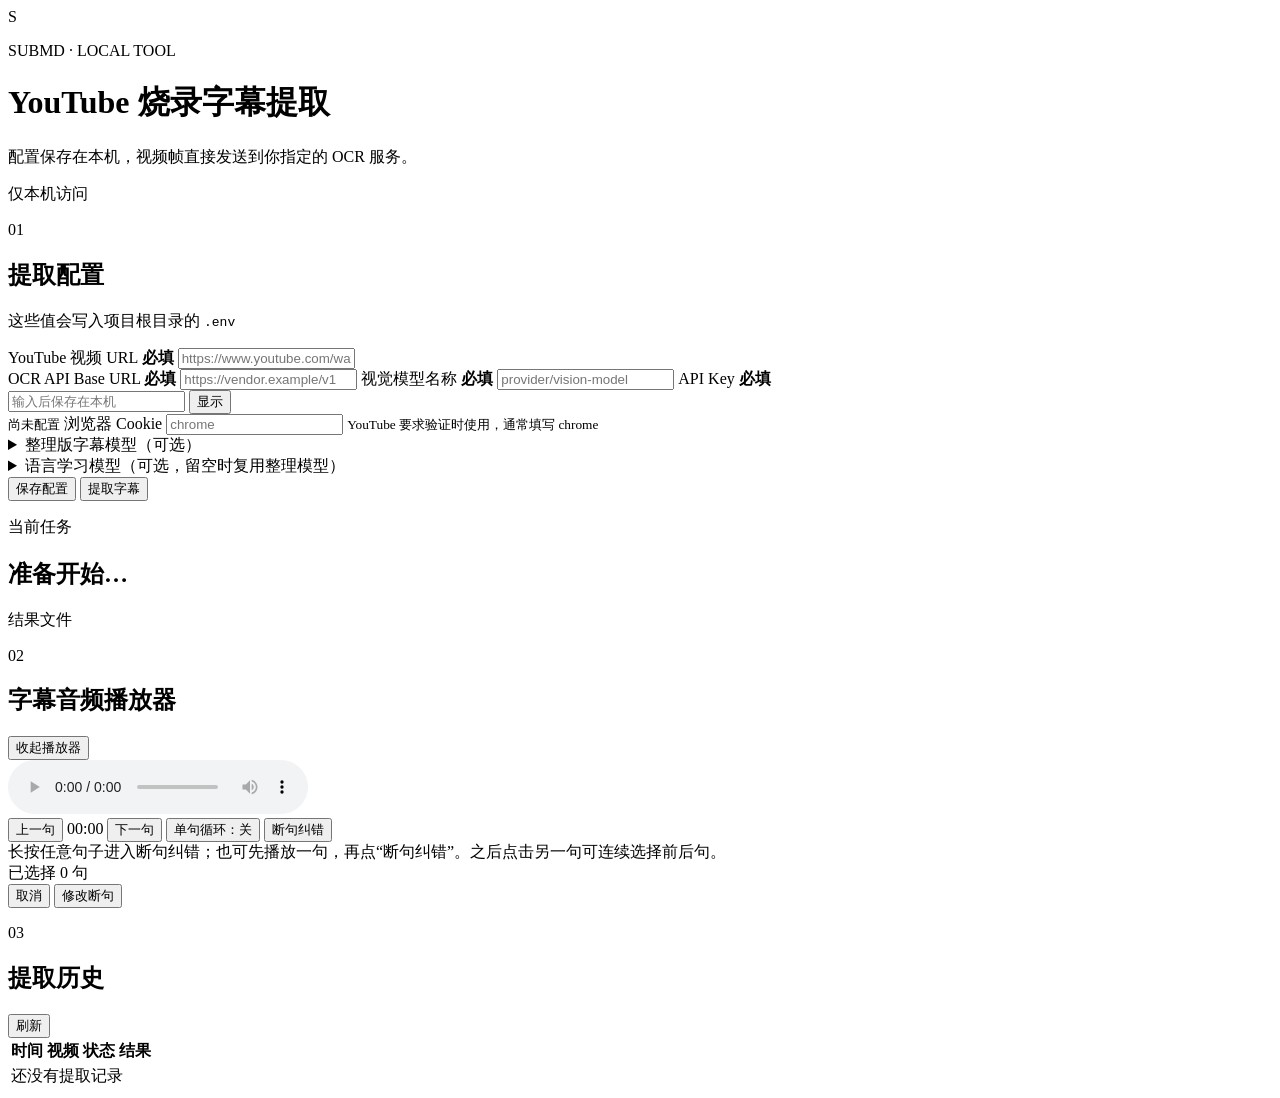
==== src/submd/ui/index.html @ 1b195054 "feat: add caption-guided correction and editable study player" ====
<!doctype html>
<html lang="zh-CN">
  <head>
    <meta charset="utf-8" />
    <meta name="viewport" content="width=device-width, initial-scale=1" />
    <meta name="color-scheme" content="light" />
    <title>SubMD · YouTube 烧录字幕提取</title>
    <link rel="stylesheet" href="/assets/styles.css" />
  </head>
  <body>
    <main class="shell">
      <header class="hero">
        <div class="brand-mark" aria-hidden="true">S</div>
        <div>
          <p class="eyebrow">SUBMD · LOCAL TOOL</p>
          <h1>YouTube 烧录字幕提取</h1>
          <p class="subtitle">配置保存在本机，视频帧直接发送到你指定的 OCR 服务。</p>
        </div>
        <span class="local-badge"><span></span>仅本机访问</span>
      </header>

      <section class="panel form-panel" aria-labelledby="config-title">
        <div class="section-heading">
          <div>
            <p class="section-index">01</p>
            <h2 id="config-title">提取配置</h2>
          </div>
          <p>这些值会写入项目根目录的 <code>.env</code></p>
        </div>

        <form id="extract-form">
          <label class="field field-wide">
            <span>YouTube 视频 URL <b>必填</b></span>
            <input id="youtube-url" name="SUBMD_YOUTUBE_URL" type="url" required
              placeholder="https://www.youtube.com/watch?v=..." autocomplete="off" />
          </label>

          <div class="field-grid">
            <label class="field">
              <span>OCR API Base URL <b>必填</b></span>
              <input name="SUBMD_OCR_BASE_URL" type="url" required
                placeholder="https://vendor.example/v1" autocomplete="off" />
            </label>
            <label class="field">
              <span>视觉模型名称 <b>必填</b></span>
              <input name="SUBMD_OCR_MODEL" type="text" required
                placeholder="provider/vision-model" autocomplete="off" />
            </label>
            <label class="field">
              <span>API Key <b>必填</b></span>
              <div class="password-wrap">
                <input id="api-key" name="SUBMD_OCR_API_KEY" type="password"
                  placeholder="输入后保存在本机" autocomplete="new-password" />
                <button type="button" id="toggle-key" class="icon-button" aria-label="显示 API Key">显示</button>
              </div>
              <small id="key-hint">尚未配置</small>
            </label>
            <label class="field">
              <span>浏览器 Cookie</span>
              <input name="SUBMD_YOUTUBE_COOKIES_FROM_BROWSER" type="text"
                placeholder="chrome" autocomplete="off" />
              <small>YouTube 要求验证时使用，通常填写 chrome</small>
            </label>
          </div>

          <details class="advanced">
            <summary>整理版字幕模型（可选）</summary>
            <div class="field-grid advanced-grid">
              <label class="field">
                <span>文本模型 API Base URL</span>
                <input name="SUBMD_TEXT_BASE_URL" type="url"
                  placeholder="留空时复用 OCR 地址" autocomplete="off" />
              </label>
              <label class="field">
                <span>文本模型名称</span>
                <input name="SUBMD_TEXT_MODEL" type="text"
                  placeholder="留空时复用视觉模型" autocomplete="off" />
              </label>
            </div>
          </details>

          <details class="advanced">
            <summary>语言学习模型（可选，留空时复用整理模型）</summary>
            <div class="field-grid advanced-grid">
              <label class="field">
                <span>语言学习 API Base URL</span>
                <input name="SUBMD_LEARNING_BASE_URL" type="url"
                  placeholder="留空时复用整理模型或 OCR 地址" autocomplete="off" />
              </label>
              <label class="field">
                <span>语言学习模型名称</span>
                <input name="SUBMD_LEARNING_MODEL" type="text"
                  placeholder="留空时复用整理模型或视觉模型" autocomplete="off" />
              </label>
              <label class="field">
                <span>语言学习 API Key</span>
                <div class="password-wrap">
                  <input id="learning-api-key" name="SUBMD_LEARNING_API_KEY" type="password"
                    placeholder="留空时复用 OCR API Key" autocomplete="new-password" />
                  <button type="button" id="toggle-learning-key" class="icon-button"
                    aria-label="显示语言学习 API Key">显示</button>
                </div>
                <small id="learning-key-hint">未单独配置；将复用 OCR API Key</small>
              </label>
            </div>
          </details>

          <div class="actions">
            <button type="button" id="save-button" class="button secondary">保存配置</button>
            <button type="submit" id="extract-button" class="button primary">
              <span class="button-label">提取字幕</span>
              <span class="button-loader" aria-hidden="true"></span>
            </button>
          </div>
        </form>
      </section>

      <section id="job-panel" class="panel job-panel hidden" aria-live="polite">
        <div class="job-icon" aria-hidden="true"></div>
        <div class="job-copy">
          <p class="job-label">当前任务</p>
          <h2 id="job-status">准备开始…</h2>
          <p id="job-url" class="muted truncate"></p>
        </div>
        <div id="job-result" class="result-link hidden">
          <span>结果文件</span>
          <div id="result-links"></div>
        </div>
      </section>

      <section id="player-panel" class="panel player-panel hidden" aria-labelledby="player-title">
        <div class="section-heading player-heading">
          <div>
            <p class="section-index">02</p>
            <h2 id="player-title">字幕音频播放器</h2>
            <p id="player-summary" class="muted"></p>
          </div>
          <button id="close-player" class="text-button" type="button">收起播放器</button>
        </div>
        <div class="audio-dock">
          <audio id="subtitle-audio" controls preload="metadata"></audio>
          <div class="sentence-controls">
            <button id="previous-sentence" class="button secondary" type="button">上一句</button>
            <span id="current-time" aria-live="polite">00:00</span>
            <button id="next-sentence" class="button secondary" type="button">下一句</button>
            <button id="loop-sentence" class="button loop-button" type="button"
              aria-pressed="false">单句循环：关</button>
            <button id="start-boundary-selection" class="button secondary" type="button">断句纠错</button>
          </div>
        </div>
        <div class="boundary-help">
          长按任意句子进入断句纠错；也可先播放一句，再点“断句纠错”。之后点击另一句可连续选择前后句。
        </div>
        <div id="boundary-toolbar" class="boundary-toolbar hidden" role="status">
          <span id="boundary-selection-count">已选择 0 句</span>
          <div>
            <button id="cancel-boundary-selection" class="text-button" type="button">取消</button>
            <button id="open-boundary-editor" class="button primary" type="button">修改断句</button>
          </div>
        </div>
        <ol id="sentence-list" class="sentence-list" aria-label="可点击字幕"></ol>
      </section>

      <section class="panel history-panel" aria-labelledby="history-title">
        <div class="section-heading history-heading">
          <div>
            <p class="section-index">03</p>
            <h2 id="history-title">提取历史</h2>
          </div>
          <button id="refresh-history" class="text-button" type="button">刷新</button>
        </div>
        <div class="table-wrap">
          <table>
            <thead>
              <tr><th>时间</th><th>视频</th><th>状态</th><th>结果</th></tr>
            </thead>
            <tbody id="history-body">
              <tr><td colspan="4" class="empty-state">还没有提取记录</td></tr>
            </tbody>
          </table>
        </div>
      </section>
    </main>

    <dialog id="analysis-dialog" class="analysis-dialog" aria-labelledby="analysis-title">
      <div class="analysis-header">
        <div>
          <p class="section-index">LANGUAGE NOTES</p>
          <h2 id="analysis-title">句子分析</h2>
        </div>
        <div class="analysis-header-actions">
          <span id="analysis-cache-status" class="analysis-cache-status"></span>
          <button id="reanalyze-sentence" class="reanalyze-button hidden" type="button">重新分析</button>
          <button id="close-analysis" class="dialog-close" type="button"
            aria-label="关闭分析弹窗">×</button>
        </div>
      </div>
      <p id="analysis-sentence" class="analysis-sentence"></p>
      <div id="analysis-content" class="analysis-content" tabindex="0">
        <p class="analysis-placeholder">正在等待分析内容…</p>
      </div>
    </dialog>

    <dialog id="boundary-dialog" class="boundary-dialog" aria-labelledby="boundary-title">
      <div class="analysis-header">
        <div>
          <p class="section-index">BOUNDARY CORRECTION</p>
          <h2 id="boundary-title">手动修改断句</h2>
        </div>
        <button id="close-boundary-dialog" class="dialog-close" type="button"
          aria-label="关闭断句弹窗">×</button>
      </div>
      <div class="boundary-editor-body">
        <p class="boundary-instruction">只需增删或移动句号“。”；每个句号就是一个新断点。字幕文字不能改动。</p>
        <textarea id="boundary-editor-text" rows="8" spellcheck="false"></textarea>
        <div class="boundary-preview-block">
          <h3>修改后的断句</h3>
          <ol id="boundary-preview"></ol>
        </div>
      </div>
      <div class="boundary-dialog-actions">
        <button id="cancel-boundary-edit" class="button secondary" type="button">取消</button>
        <button id="save-boundary-edit" class="button primary" type="button">保存并重新对齐音频</button>
      </div>
    </dialog>

    <dialog id="error-dialog" class="error-dialog">
      <div class="dialog-symbol">!</div>
      <h2 id="error-title">字幕处理失败</h2>
      <p id="error-message">发生未知错误。</p>
      <button id="close-error" class="button primary" type="button">知道了</button>
    </dialog>

    <div id="toast" class="toast" role="status"></div>
    <script src="/assets/app.js" defer></script>
  </body>
</html>
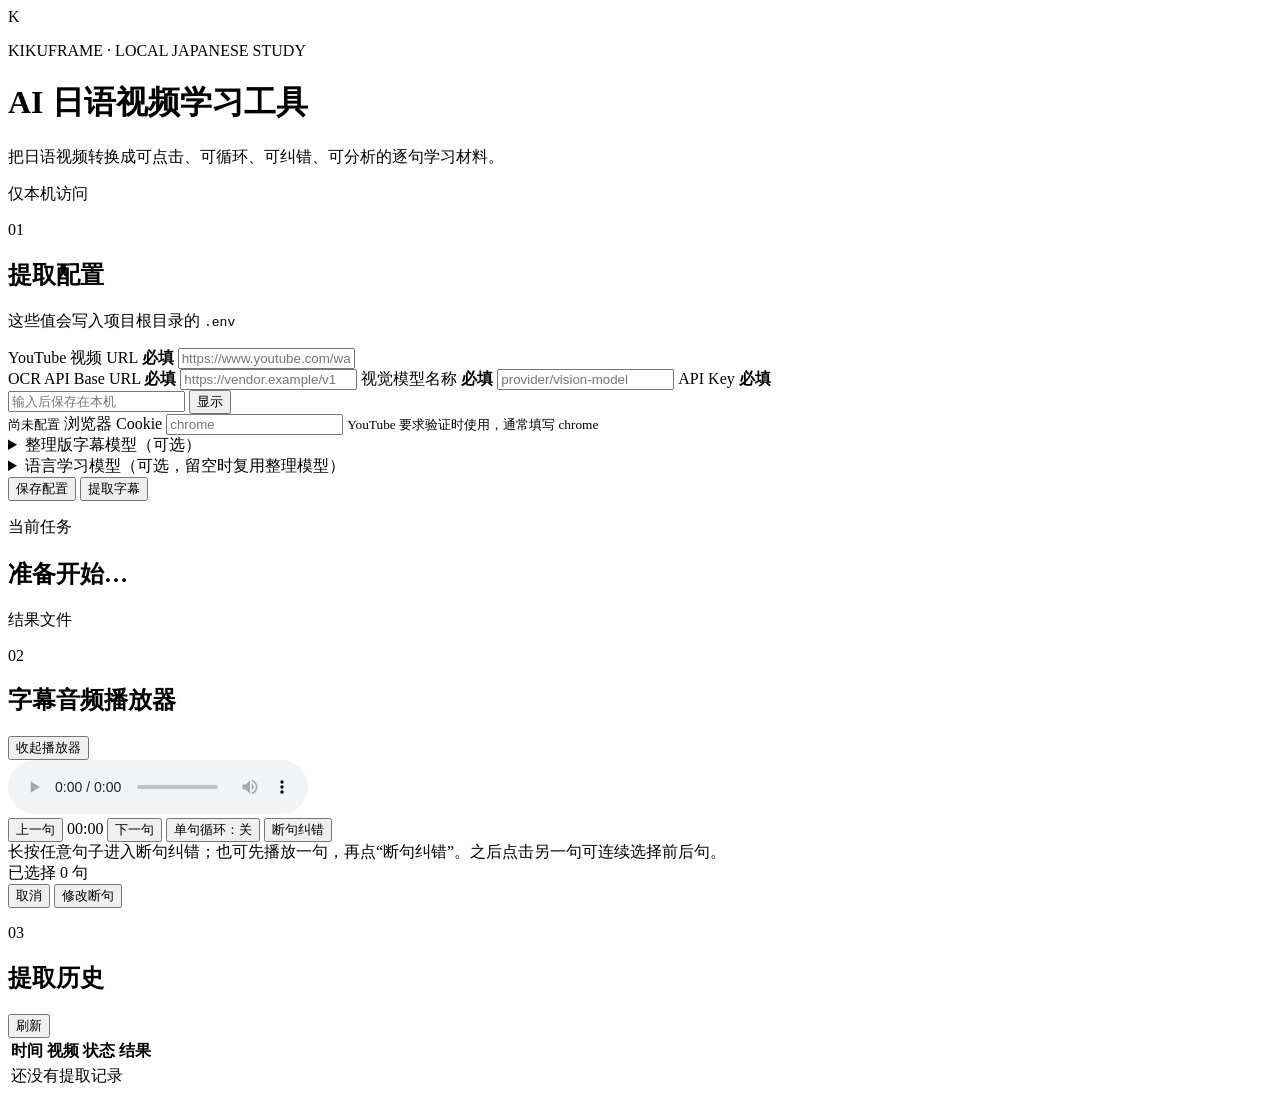
==== commit c20c344a: "chore: rebrand project as KikuFrame" ====
--- a/src/submd/ui/index.html
+++ b/src/submd/ui/index.html
@@ -4,17 +4,17 @@
     <meta charset="utf-8" />
     <meta name="viewport" content="width=device-width, initial-scale=1" />
     <meta name="color-scheme" content="light" />
-    <title>SubMD · YouTube 烧录字幕提取</title>
+    <title>KikuFrame · AI 日语视频学习工具</title>
     <link rel="stylesheet" href="/assets/styles.css" />
   </head>
   <body>
     <main class="shell">
       <header class="hero">
-        <div class="brand-mark" aria-hidden="true">S</div>
+        <div class="brand-mark" aria-hidden="true">K</div>
         <div>
-          <p class="eyebrow">SUBMD · LOCAL TOOL</p>
-          <h1>YouTube 烧录字幕提取</h1>
-          <p class="subtitle">配置保存在本机，视频帧直接发送到你指定的 OCR 服务。</p>
+          <p class="eyebrow">KIKUFRAME · LOCAL JAPANESE STUDY</p>
+          <h1>AI 日语视频学习工具</h1>
+          <p class="subtitle">把日语视频转换成可点击、可循环、可纠错、可分析的逐句学习材料。</p>
         </div>
         <span class="local-badge"><span></span>仅本机访问</span>
       </header>
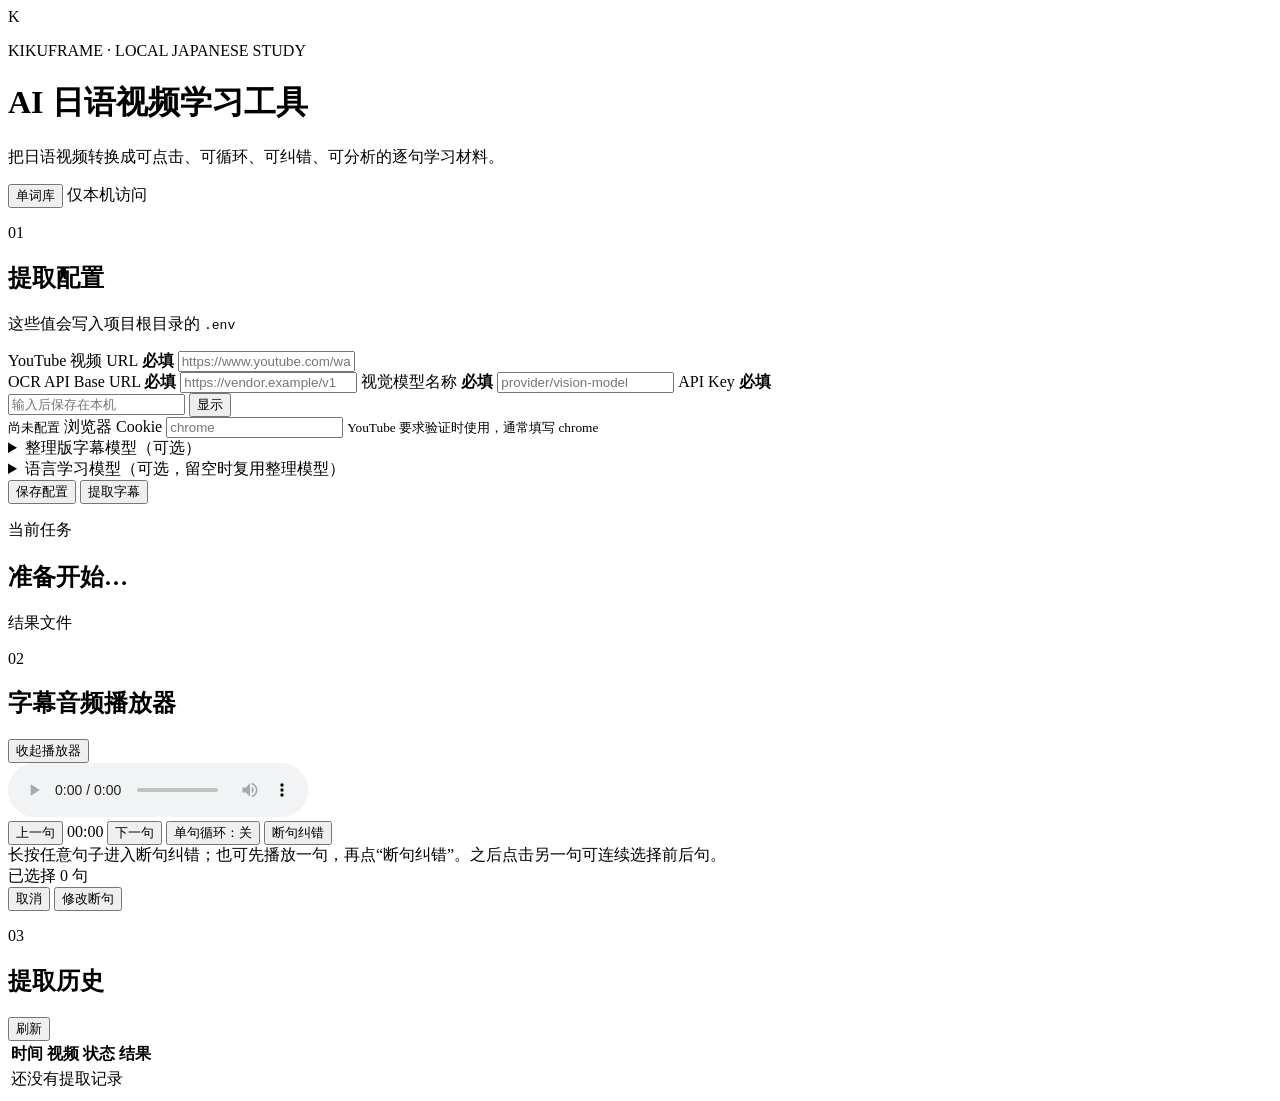
==== commit 4fce0e5b: "feat: add persistent study library and vocabulary browser - save words, collocations, grammar, readi" ====
--- a/src/submd/ui/index.html
+++ b/src/submd/ui/index.html
@@ -16,7 +16,10 @@
           <h1>AI 日语视频学习工具</h1>
           <p class="subtitle">把日语视频转换成可点击、可循环、可纠错、可分析的逐句学习材料。</p>
         </div>
-        <span class="local-badge"><span></span>仅本机访问</span>
+        <div class="hero-actions">
+          <button id="open-library" class="library-open-button" type="button">单词库</button>
+          <span class="local-badge"><span></span>仅本机访问</span>
+        </div>
       </header>
 
       <section class="panel form-panel" aria-labelledby="config-title">
@@ -182,6 +185,25 @@
       </section>
     </main>
 
+    <dialog id="library-dialog" class="library-dialog" aria-labelledby="library-title">
+      <div class="analysis-header library-header">
+        <div>
+          <p class="section-index">PERSONAL LIBRARY</p>
+          <h2 id="library-title">单词库</h2>
+          <p id="library-summary" class="muted">正在读取本地学习记录…</p>
+        </div>
+        <div class="library-header-actions">
+          <a id="export-library" class="library-export-button" href="/api/library/export"
+            download>导出 Markdown</a>
+          <button id="close-library" class="dialog-close" type="button"
+            aria-label="关闭单词库">×</button>
+        </div>
+      </div>
+      <div id="library-content" class="library-content" tabindex="0">
+        <p class="library-empty">还没有收藏单词、搭配或文法。</p>
+      </div>
+    </dialog>
+
     <dialog id="analysis-dialog" class="analysis-dialog" aria-labelledby="analysis-title">
       <div class="analysis-header">
         <div>
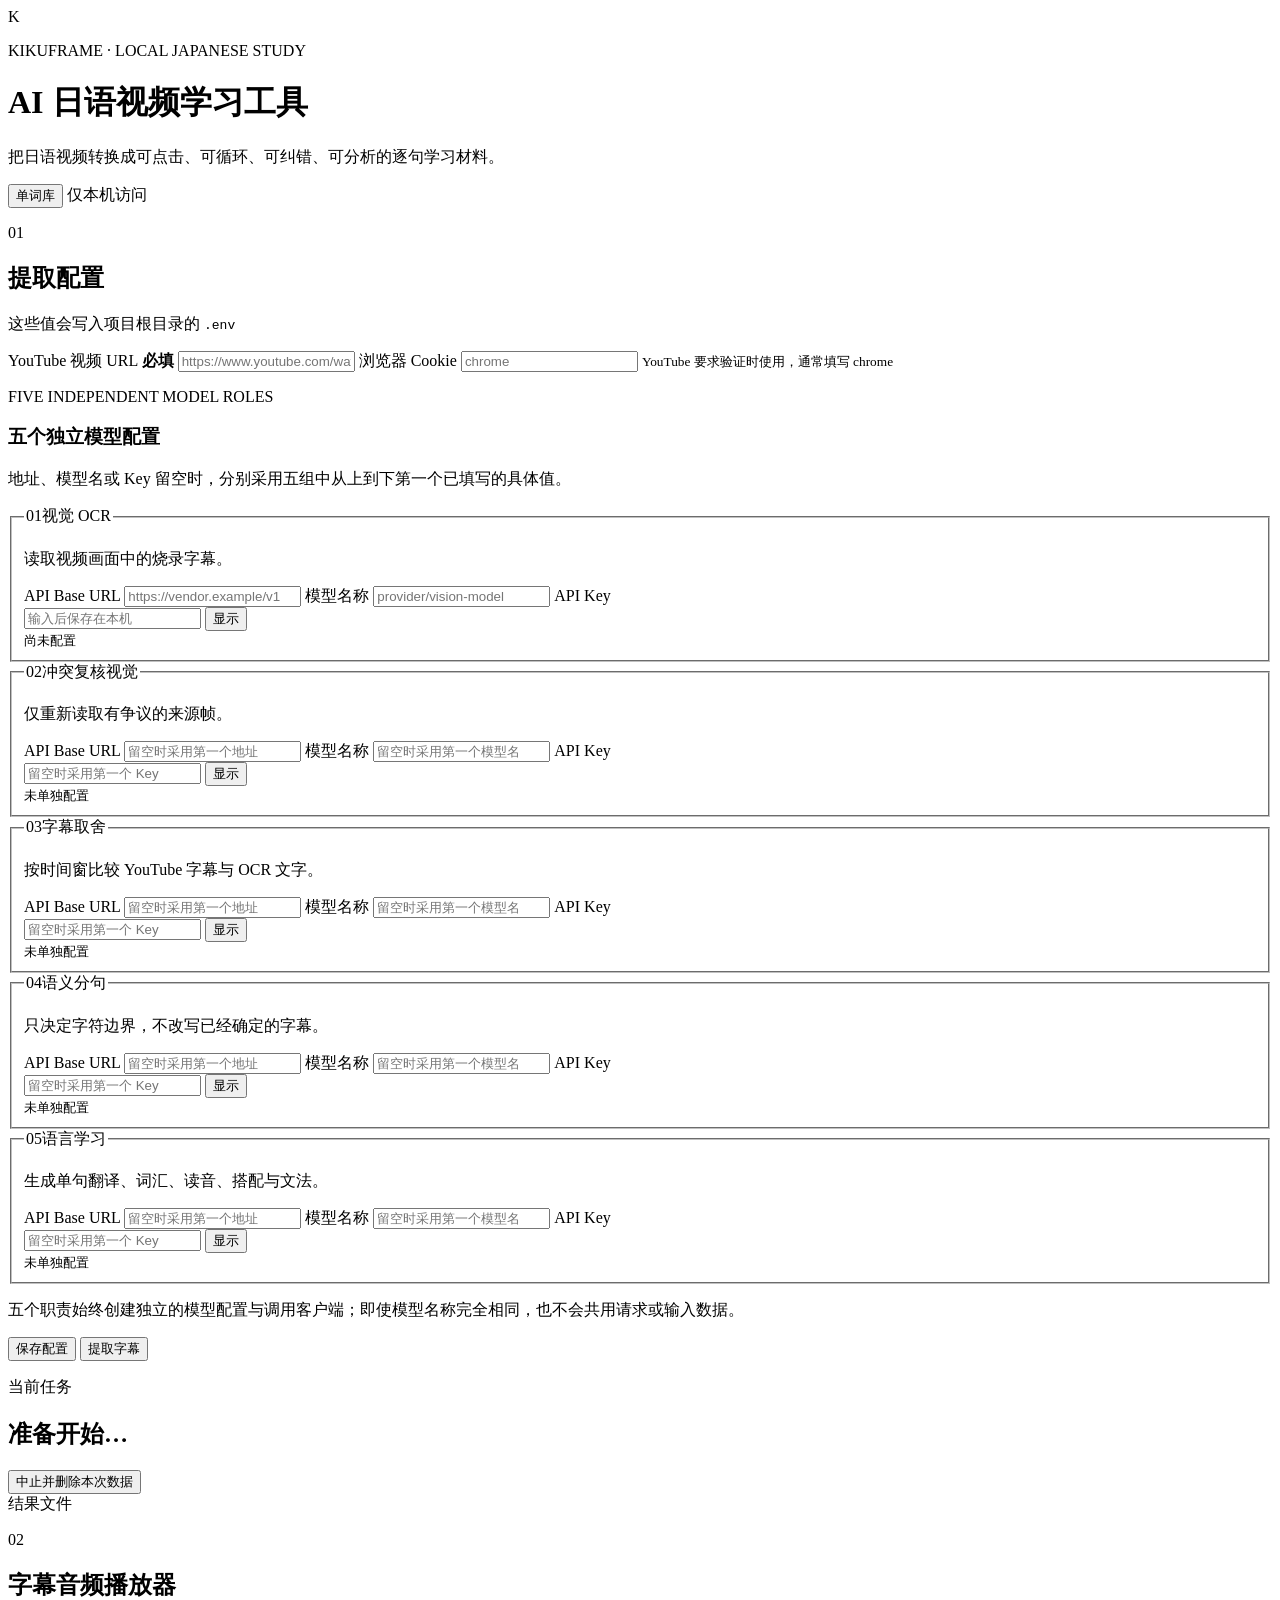
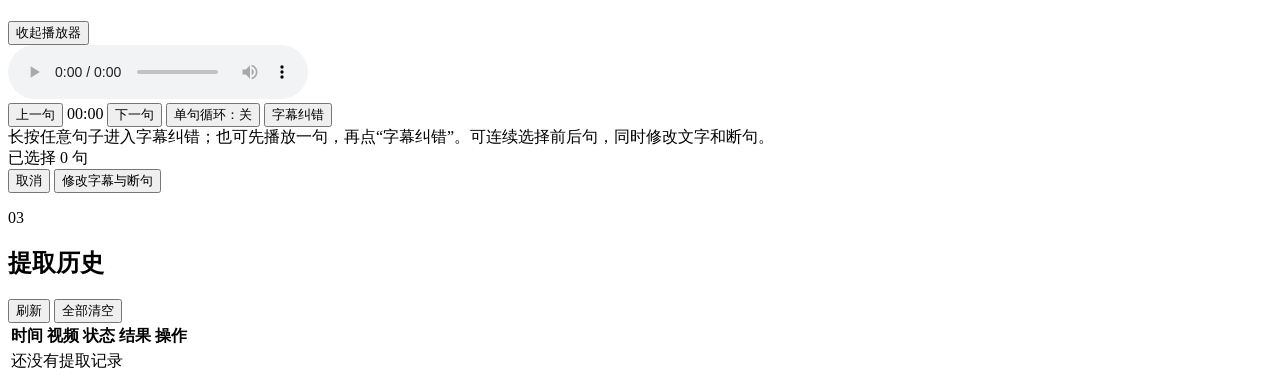
==== commit 0f33d44a: "feat: release KikuFrame 0.11.0" ====
--- a/src/submd/ui/index.html
+++ b/src/submd/ui/index.html
@@ -38,75 +38,157 @@
               placeholder="https://www.youtube.com/watch?v=..." autocomplete="off" />
           </label>
 
-          <div class="field-grid">
-            <label class="field">
-              <span>OCR API Base URL <b>必填</b></span>
-              <input name="SUBMD_OCR_BASE_URL" type="url" required
-                placeholder="https://vendor.example/v1" autocomplete="off" />
-            </label>
-            <label class="field">
-              <span>视觉模型名称 <b>必填</b></span>
-              <input name="SUBMD_OCR_MODEL" type="text" required
-                placeholder="provider/vision-model" autocomplete="off" />
-            </label>
-            <label class="field">
-              <span>API Key <b>必填</b></span>
-              <div class="password-wrap">
-                <input id="api-key" name="SUBMD_OCR_API_KEY" type="password"
-                  placeholder="输入后保存在本机" autocomplete="new-password" />
-                <button type="button" id="toggle-key" class="icon-button" aria-label="显示 API Key">显示</button>
-              </div>
-              <small id="key-hint">尚未配置</small>
-            </label>
-            <label class="field">
-              <span>浏览器 Cookie</span>
-              <input name="SUBMD_YOUTUBE_COOKIES_FROM_BROWSER" type="text"
-                placeholder="chrome" autocomplete="off" />
-              <small>YouTube 要求验证时使用，通常填写 chrome</small>
-            </label>
-          </div>
-
-          <details class="advanced">
-            <summary>整理版字幕模型（可选）</summary>
-            <div class="field-grid advanced-grid">
-              <label class="field">
-                <span>文本模型 API Base URL</span>
-                <input name="SUBMD_TEXT_BASE_URL" type="url"
-                  placeholder="留空时复用 OCR 地址" autocomplete="off" />
-              </label>
-              <label class="field">
-                <span>文本模型名称</span>
-                <input name="SUBMD_TEXT_MODEL" type="text"
-                  placeholder="留空时复用视觉模型" autocomplete="off" />
-              </label>
+          <label class="field field-wide">
+            <span>浏览器 Cookie</span>
+            <input name="SUBMD_YOUTUBE_COOKIES_FROM_BROWSER" type="text"
+              placeholder="chrome" autocomplete="off" />
+            <small>YouTube 要求验证时使用，通常填写 chrome</small>
+          </label>
+
+          <div class="model-config-heading">
+            <div>
+              <p class="section-index">FIVE INDEPENDENT MODEL ROLES</p>
+              <h3>五个独立模型配置</h3>
             </div>
-          </details>
-
-          <details class="advanced">
-            <summary>语言学习模型（可选，留空时复用整理模型）</summary>
-            <div class="field-grid advanced-grid">
-              <label class="field">
-                <span>语言学习 API Base URL</span>
-                <input name="SUBMD_LEARNING_BASE_URL" type="url"
-                  placeholder="留空时复用整理模型或 OCR 地址" autocomplete="off" />
-              </label>
-              <label class="field">
-                <span>语言学习模型名称</span>
-                <input name="SUBMD_LEARNING_MODEL" type="text"
-                  placeholder="留空时复用整理模型或视觉模型" autocomplete="off" />
-              </label>
-              <label class="field">
-                <span>语言学习 API Key</span>
+            <p>地址、模型名或 Key 留空时，分别采用五组中从上到下第一个已填写的具体值。</p>
+          </div>
+
+          <div class="model-config-grid">
+            <fieldset class="model-card" data-model-role="ocr">
+              <legend><span>01</span>视觉 OCR</legend>
+              <p>读取视频画面中的烧录字幕。</p>
+              <label class="field">
+                <span>API Base URL</span>
+                <input name="SUBMD_OCR_BASE_URL" type="url" data-shared-type="base-url"
+                  placeholder="https://vendor.example/v1" autocomplete="off" />
+              </label>
+              <label class="field">
+                <span>模型名称</span>
+                <input name="SUBMD_OCR_MODEL" type="text" data-shared-type="model"
+                  placeholder="provider/vision-model" autocomplete="off" />
+              </label>
+              <label class="field">
+                <span>API Key</span>
+                <div class="password-wrap">
+                  <input id="api-key" name="SUBMD_OCR_API_KEY" type="password"
+                    data-shared-type="api-key" placeholder="输入后保存在本机"
+                    autocomplete="new-password" />
+                  <button type="button" class="icon-button" data-key-toggle="api-key"
+                    aria-label="显示视觉 OCR API Key">显示</button>
+                </div>
+                <small id="key-hint" data-key-hint="SUBMD_OCR_API_KEY">尚未配置</small>
+              </label>
+            </fieldset>
+
+            <fieldset class="model-card" data-model-role="review">
+              <legend><span>02</span>冲突复核视觉</legend>
+              <p>仅重新读取有争议的来源帧。</p>
+              <label class="field">
+                <span>API Base URL</span>
+                <input name="SUBMD_OCR_REVIEW_BASE_URL" type="url"
+                  data-shared-type="base-url" placeholder="留空时采用第一个地址"
+                  autocomplete="off" />
+              </label>
+              <label class="field">
+                <span>模型名称</span>
+                <input name="SUBMD_OCR_REVIEW_MODEL" type="text" data-shared-type="model"
+                  placeholder="留空时采用第一个模型名" autocomplete="off" />
+              </label>
+              <label class="field">
+                <span>API Key</span>
+                <div class="password-wrap">
+                  <input id="review-api-key" name="SUBMD_OCR_REVIEW_API_KEY" type="password"
+                    data-shared-type="api-key" placeholder="留空时采用第一个 Key"
+                    autocomplete="new-password" />
+                  <button type="button" class="icon-button" data-key-toggle="review-api-key"
+                    aria-label="显示冲突复核 API Key">显示</button>
+                </div>
+                <small data-key-hint="SUBMD_OCR_REVIEW_API_KEY">未单独配置</small>
+              </label>
+            </fieldset>
+
+            <fieldset class="model-card" data-model-role="text">
+              <legend><span>03</span>字幕取舍</legend>
+              <p>按时间窗比较 YouTube 字幕与 OCR 文字。</p>
+              <label class="field">
+                <span>API Base URL</span>
+                <input name="SUBMD_TEXT_BASE_URL" type="url" data-shared-type="base-url"
+                  placeholder="留空时采用第一个地址" autocomplete="off" />
+              </label>
+              <label class="field">
+                <span>模型名称</span>
+                <input name="SUBMD_TEXT_MODEL" type="text" data-shared-type="model"
+                  placeholder="留空时采用第一个模型名" autocomplete="off" />
+              </label>
+              <label class="field">
+                <span>API Key</span>
+                <div class="password-wrap">
+                  <input id="text-api-key" name="SUBMD_TEXT_API_KEY" type="password"
+                    data-shared-type="api-key" placeholder="留空时采用第一个 Key"
+                    autocomplete="new-password" />
+                  <button type="button" class="icon-button" data-key-toggle="text-api-key"
+                    aria-label="显示字幕取舍 API Key">显示</button>
+                </div>
+                <small data-key-hint="SUBMD_TEXT_API_KEY">未单独配置</small>
+              </label>
+            </fieldset>
+
+            <fieldset class="model-card" data-model-role="boundary">
+              <legend><span>04</span>语义分句</legend>
+              <p>只决定字符边界，不改写已经确定的字幕。</p>
+              <label class="field">
+                <span>API Base URL</span>
+                <input name="SUBMD_BOUNDARY_BASE_URL" type="url" data-shared-type="base-url"
+                  placeholder="留空时采用第一个地址" autocomplete="off" />
+              </label>
+              <label class="field">
+                <span>模型名称</span>
+                <input name="SUBMD_BOUNDARY_MODEL" type="text" data-shared-type="model"
+                  placeholder="留空时采用第一个模型名" autocomplete="off" />
+              </label>
+              <label class="field">
+                <span>API Key</span>
+                <div class="password-wrap">
+                  <input id="boundary-api-key" name="SUBMD_BOUNDARY_API_KEY" type="password"
+                    data-shared-type="api-key" placeholder="留空时采用第一个 Key"
+                    autocomplete="new-password" />
+                  <button type="button" class="icon-button" data-key-toggle="boundary-api-key"
+                    aria-label="显示语义分句 API Key">显示</button>
+                </div>
+                <small data-key-hint="SUBMD_BOUNDARY_API_KEY">未单独配置</small>
+              </label>
+            </fieldset>
+
+            <fieldset class="model-card" data-model-role="learning">
+              <legend><span>05</span>语言学习</legend>
+              <p>生成单句翻译、词汇、读音、搭配与文法。</p>
+              <label class="field">
+                <span>API Base URL</span>
+                <input name="SUBMD_LEARNING_BASE_URL" type="url" data-shared-type="base-url"
+                  placeholder="留空时采用第一个地址" autocomplete="off" />
+              </label>
+              <label class="field">
+                <span>模型名称</span>
+                <input name="SUBMD_LEARNING_MODEL" type="text" data-shared-type="model"
+                  placeholder="留空时采用第一个模型名" autocomplete="off" />
+              </label>
+              <label class="field">
+                <span>API Key</span>
                 <div class="password-wrap">
                   <input id="learning-api-key" name="SUBMD_LEARNING_API_KEY" type="password"
-                    placeholder="留空时复用 OCR API Key" autocomplete="new-password" />
-                  <button type="button" id="toggle-learning-key" class="icon-button"
+                    data-shared-type="api-key" placeholder="留空时采用第一个 Key"
+                    autocomplete="new-password" />
+                  <button type="button" class="icon-button" data-key-toggle="learning-api-key"
                     aria-label="显示语言学习 API Key">显示</button>
                 </div>
-                <small id="learning-key-hint">未单独配置；将复用 OCR API Key</small>
-              </label>
-            </div>
-          </details>
+                <small id="learning-key-hint" data-key-hint="SUBMD_LEARNING_API_KEY">未单独配置</small>
+              </label>
+            </fieldset>
+          </div>
+
+          <p class="model-isolation-note">
+            五个职责始终创建独立的模型配置与调用客户端；即使模型名称完全相同，也不会共用请求或输入数据。
+          </p>
 
           <div class="actions">
             <button type="button" id="save-button" class="button secondary">保存配置</button>
@@ -125,6 +207,9 @@
           <h2 id="job-status">准备开始…</h2>
           <p id="job-url" class="muted truncate"></p>
         </div>
+        <button id="cancel-job" class="button cancel-job-button hidden" type="button">
+          中止并删除本次数据
+        </button>
         <div id="job-result" class="result-link hidden">
           <span>结果文件</span>
           <div id="result-links"></div>
@@ -148,17 +233,17 @@
             <button id="next-sentence" class="button secondary" type="button">下一句</button>
             <button id="loop-sentence" class="button loop-button" type="button"
               aria-pressed="false">单句循环：关</button>
-            <button id="start-boundary-selection" class="button secondary" type="button">断句纠错</button>
+            <button id="start-boundary-selection" class="button secondary" type="button">字幕纠错</button>
           </div>
         </div>
         <div class="boundary-help">
-          长按任意句子进入断句纠错；也可先播放一句，再点“断句纠错”。之后点击另一句可连续选择前后句。
+          长按任意句子进入字幕纠错；也可先播放一句，再点“字幕纠错”。可连续选择前后句，同时修改文字和断句。
         </div>
         <div id="boundary-toolbar" class="boundary-toolbar hidden" role="status">
           <span id="boundary-selection-count">已选择 0 句</span>
           <div>
             <button id="cancel-boundary-selection" class="text-button" type="button">取消</button>
-            <button id="open-boundary-editor" class="button primary" type="button">修改断句</button>
+            <button id="open-boundary-editor" class="button primary" type="button">修改字幕与断句</button>
           </div>
         </div>
         <ol id="sentence-list" class="sentence-list" aria-label="可点击字幕"></ol>
@@ -170,15 +255,18 @@
             <p class="section-index">03</p>
             <h2 id="history-title">提取历史</h2>
           </div>
-          <button id="refresh-history" class="text-button" type="button">刷新</button>
+          <div class="history-actions">
+            <button id="refresh-history" class="text-button" type="button">刷新</button>
+            <button id="clear-history" class="text-button danger-text" type="button">全部清空</button>
+          </div>
         </div>
         <div class="table-wrap">
           <table>
             <thead>
-              <tr><th>时间</th><th>视频</th><th>状态</th><th>结果</th></tr>
+              <tr><th>时间</th><th>视频</th><th>状态</th><th>结果</th><th>操作</th></tr>
             </thead>
             <tbody id="history-body">
-              <tr><td colspan="4" class="empty-state">还没有提取记录</td></tr>
+              <tr><td colspan="5" class="empty-state">还没有提取记录</td></tr>
             </tbody>
           </table>
         </div>
@@ -226,17 +314,17 @@
     <dialog id="boundary-dialog" class="boundary-dialog" aria-labelledby="boundary-title">
       <div class="analysis-header">
         <div>
-          <p class="section-index">BOUNDARY CORRECTION</p>
-          <h2 id="boundary-title">手动修改断句</h2>
+          <p class="section-index">SUBTITLE CORRECTION</p>
+          <h2 id="boundary-title">手动修改字幕与断句</h2>
         </div>
         <button id="close-boundary-dialog" class="dialog-close" type="button"
-          aria-label="关闭断句弹窗">×</button>
+          aria-label="关闭字幕纠错弹窗">×</button>
       </div>
       <div class="boundary-editor-body">
-        <p class="boundary-instruction">只需增删或移动句号“。”；每个句号就是一个新断点。字幕文字不能改动。</p>
+        <p class="boundary-instruction">可直接修正字幕文字；句号“。”或换行代表一个新断点。保存后会在原时间范围内重新对齐音频。</p>
         <textarea id="boundary-editor-text" rows="8" spellcheck="false"></textarea>
         <div class="boundary-preview-block">
-          <h3>修改后的断句</h3>
+          <h3>修改后的字幕与断句</h3>
           <ol id="boundary-preview"></ol>
         </div>
       </div>
